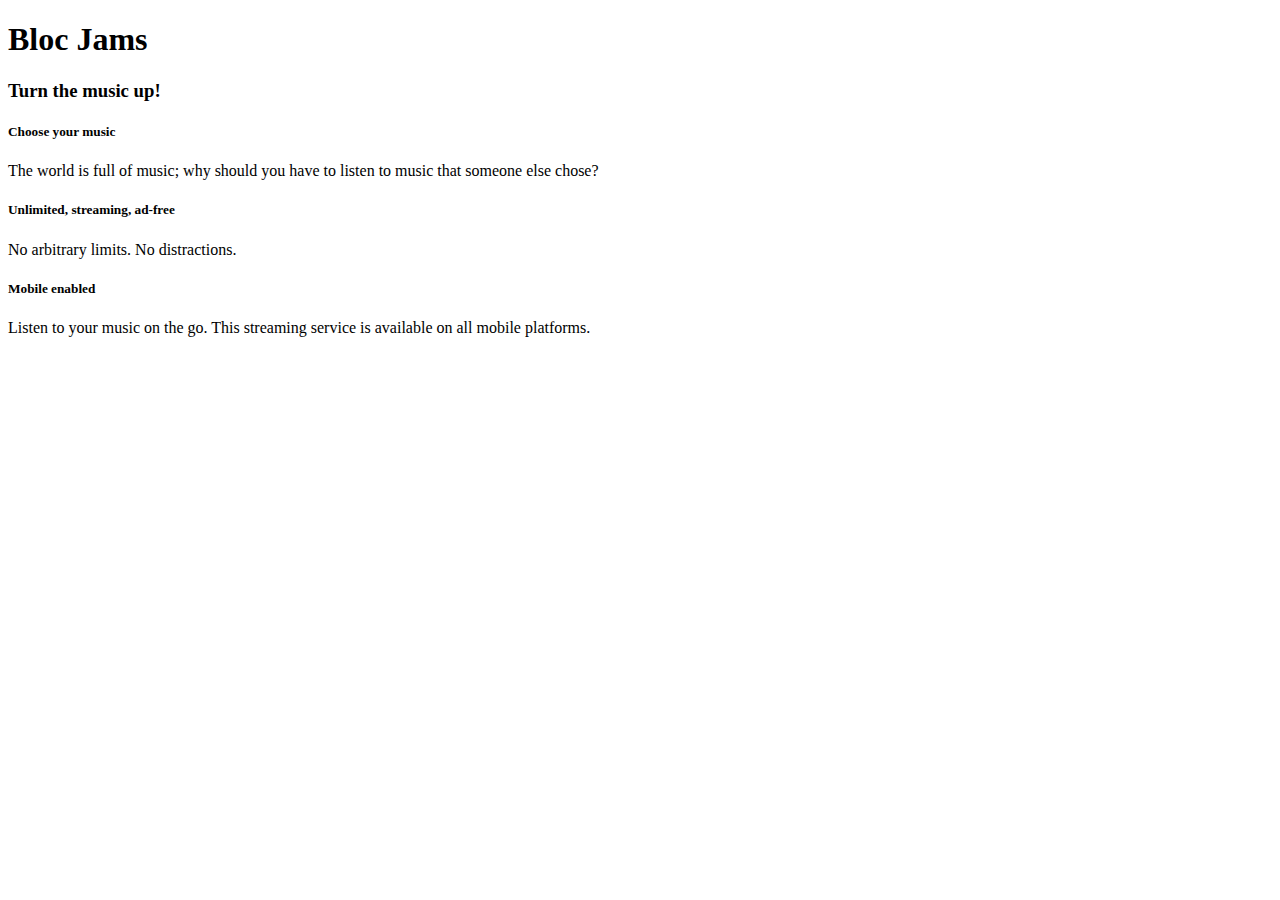
==== index.html @ 691c85f8 "Added the nav tag" ====
<!DOCTYPE html>
<html>
    <head></head>
      <title>Bloc Jams</title>
    <body>
      <nav> <!-- navigation bar -->
      </nav>
      <article> <!-- hero content -->
        <h1>Bloc Jams</h1>
        <h3>Turn the music up!</h3>
      </article>
      <article> <!-- selling points -->
        <section>
          <h5>Choose your music</h5>
          <p>The world is full of music; why should you have to listen to music that someone else chose?</p>
        </section>
        <section>
            <h5>Unlimited, streaming, ad-free</h5>
            <p>No arbitrary limits. No distractions.</p>
        </section>
        <section>
            <h5>Mobile enabled</h5>
            <p>Listen to your music on the go. This streaming service is available on all mobile platforms.</p>
        </section>
      </article>
    </body>
</html>
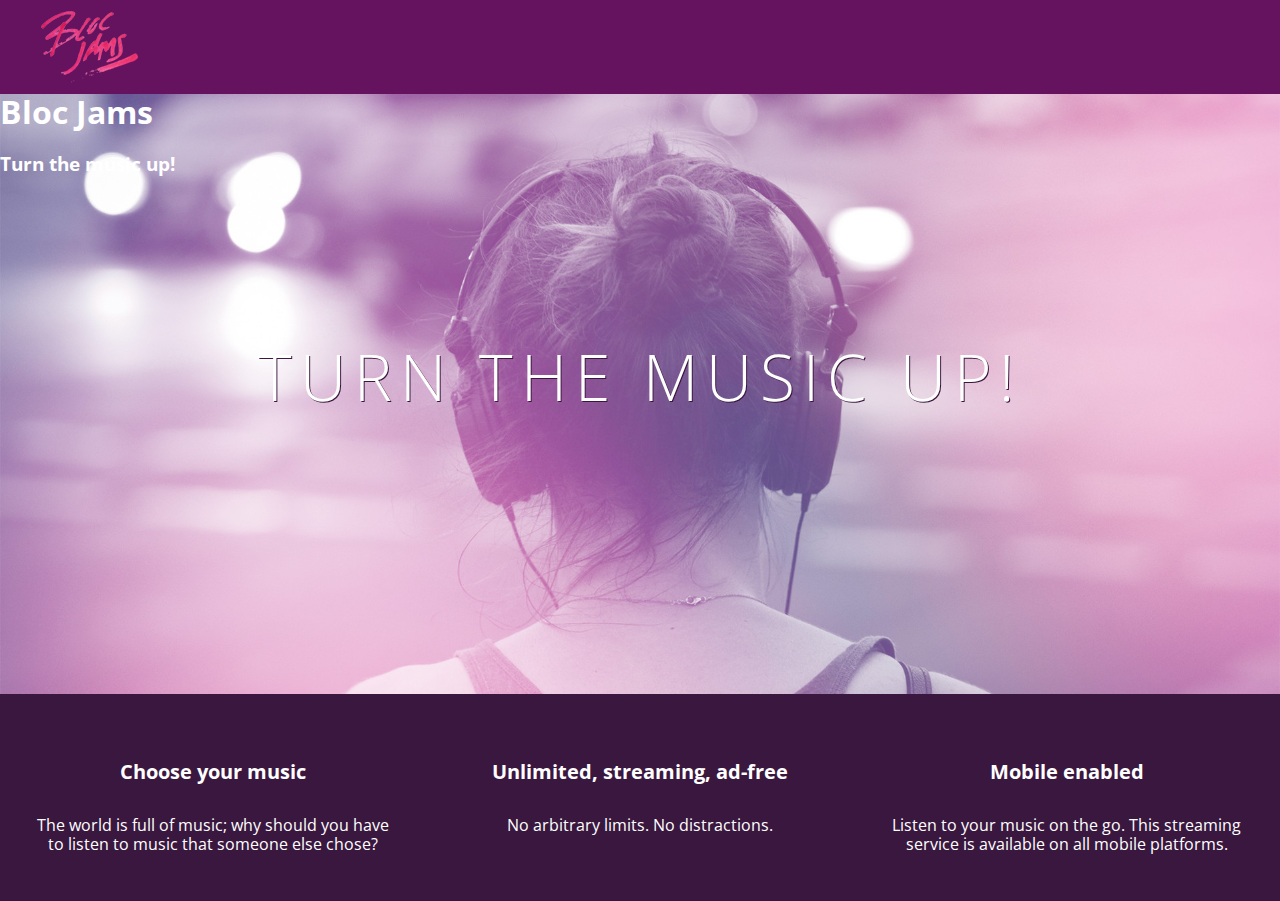
==== commit 95f4b81f: "Completed all the exercises in checkpoint-3-CSS-styles" ====
--- a/index.html
+++ b/index.html
@@ -2,26 +2,35 @@
 <html>
     <head></head>
       <title>Bloc Jams</title>
-    <body>
-      <nav> <!-- navigation bar -->
+      <link rel="stylesheet" type="text/css" href="http://fonts.googleapis.com/css?family=Open+Sans:400,800,600,700,300">
+      <link rel="stylesheet" type="text/css" href="http://code.ionicframework.com/ionicons/2.0.1/css/ionicons.min.css">
+      <link rel="stylesheet" type="text/css" href="styles/normalize.css">
+      <link rel="stylesheet" type="text/css" href="styles/main.css">
+    <body class="landing">
+      <nav class="navbar"> <!-- navigation bar -->
+        <img src="assets/images/bloc_jams_logo.png" alt="bloc jams logo" class="logo">
       </nav>
-      <article> <!-- hero content -->
-        <h1>Bloc Jams</h1>
-        <h3>Turn the music up!</h3>
-      </article>
-      <article> <!-- selling points -->
-        <section>
-          <h5>Choose your music</h5>
-          <p>The world is full of music; why should you have to listen to music that someone else chose?</p>
-        </section>
-        <section>
-            <h5>Unlimited, streaming, ad-free</h5>
-            <p>No arbitrary limits. No distractions.</p>
-        </section>
-        <section>
-            <h5>Mobile enabled</h5>
-            <p>Listen to your music on the go. This streaming service is available on all mobile platforms.</p>
-        </section>
-      </article>
+      <section class="hero-content"> <!-- hero content -->
+          <h1 class="heading">Bloc Jams</h1>
+          <h3>Turn the music up!</h3>
+          <h1 class="hero-title">Turn the music up!</h1>
+      </section>
+      <section class="selling-points"> <!-- selling points -->
+        <div class="point">
+             <span class="ion-music-note"></span>
+             <h5 class="point-title">Choose your music</h5>
+             <p class="point-description">The world is full of music; why should you have to listen to music that someone else chose?</p>
+         </div>
+         <div class="point">
+              <span class="ion-radio-waves"></span>
+              <h5 class="point-title">Unlimited, streaming, ad-free</h5>
+              <p class="point-description">No arbitrary limits. No distractions.</p>
+          </div>
+          <div class="point">
+                <span class="ion-iphone"></span>
+                <h5 class="point-title">Mobile enabled</h5>
+                <p class="point-description">Listen to your music on the go. This streaming service is available on all mobile platforms.</p>
+            </div>
+      </section>
     </body>
 </html>
--- a/styles/main.css
+++ b/styles/main.css
@@ -0,0 +1,80 @@
+html {
+    height: 100%; /* makes sure our HTML takes up 100% of the browser window */
+    font-size: 100%;
+}
+
+body {
+  font-family: 'Open Sans';/* sets our font to the "Open Sans" typeface */
+  color: white; /*Sets the text color to white*/
+  min-height: 100%;         /* says the height of the body must be, at minimum, 100% of the window */
+}
+
+body.landing {
+    background-color: rgb(58,23,63); /* sets the background color to an RGB value (see below) */
+}
+
+.navbar {
+    padding: 0.5rem;
+    background-color: rgb(101,18,95);
+}
+
+.navbar .logo{
+    position: relative; /* positioning will be explained in a resource */
+    left: 2rem;
+}
+
+.hero-content {
+    position: relative; /* positioning will be explained in a resource */
+    min-height: 600px;  /* hero content element must be _at least_ 600 pixels */
+    background-image: url(../assets/images/bloc_jams_bg.jpg);
+    background-repeat: no-repeat;
+    background-position: center center;
+    background-size: cover;
+}
+
+.hero-content .heading {
+  margin-top: 0;
+}
+.hero-content .hero-title {
+    position: absolute;             /* positioning will be explained in a resource */
+    top: 40%;                       /* positioning will be explained in a resource */
+    -webkit-transform: translateY(-50%);
+    -moz-transform: translateY(-50%);
+    -ms-transform: translateY(-50%);
+    transform: translateY(-50%);
+    width: 100%;                    /* makes sure the title inhabits the full width of its container */
+    text-align: center;             /* aligns text in the horizontal center of the element */
+    font-size: 4rem;                /* specifies the size of the font in root em units */
+    font-weight: 300;               /* makes the font thinner or lighter weight */
+    text-transform: uppercase;      /* transforms the text to be all uppercase lettering */
+    letter-spacing: 0.5rem;         /* puts 0.5 root ems worth of space between each letter */
+    text-shadow: 1px 1px 0px rgb(58,23,63); /* creates a shadow underneath the text for readability over the image */
+}
+
+.selling-points {
+     position: relative;
+     display: table;
+     width: 100%;
+     -webkit-box-sizing: border-box;
+     -moz-box-sizing: border-box;
+     box-sizing: border-box; /* we'll explain this in a resource */
+ }
+
+ .point {
+     display: table-cell;
+     position: relative;
+     width: 33.3%;
+     padding: 2rem;
+     text-align: center;
+ }
+
+ .point .point-title {
+     font-size: 1.25rem;
+ }
+
+ .ion-music-note,
+ .ion-radio-waves,
+ .ion-iphone {
+     color: rgb(233,50,117);
+     font-size: 5rem;
+ }
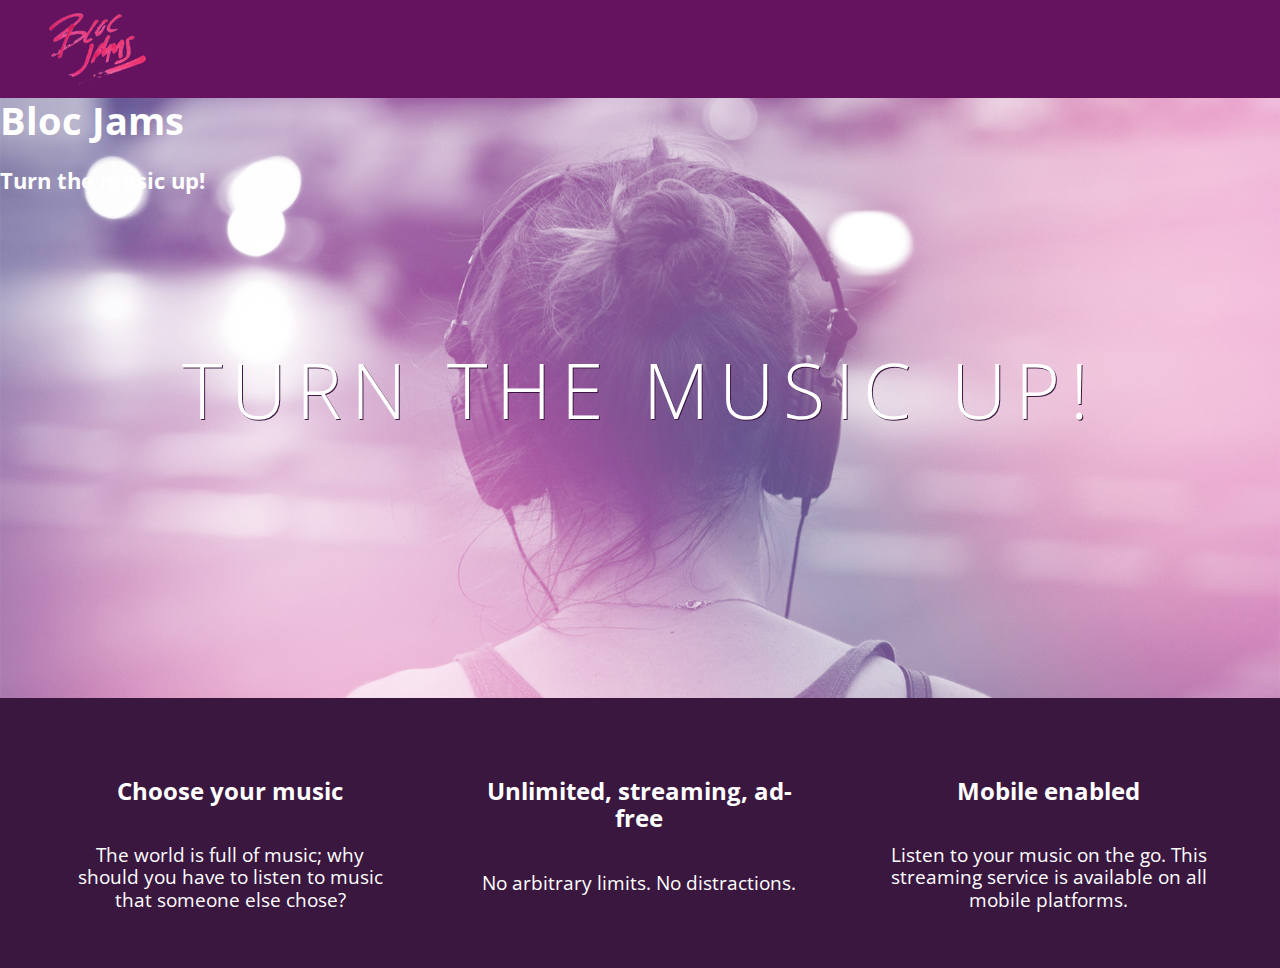
==== commit 423b3da5: "Complete Checkpoint 4 CSS:Responsiveness" ====
--- a/index.html
+++ b/index.html
@@ -2,10 +2,12 @@
 <html>
     <head></head>
       <title>Bloc Jams</title>
+      <meta name="viewport" content="width=device-width, initial-scale=1">
       <link rel="stylesheet" type="text/css" href="http://fonts.googleapis.com/css?family=Open+Sans:400,800,600,700,300">
       <link rel="stylesheet" type="text/css" href="http://code.ionicframework.com/ionicons/2.0.1/css/ionicons.min.css">
       <link rel="stylesheet" type="text/css" href="styles/normalize.css">
       <link rel="stylesheet" type="text/css" href="styles/main.css">
+      <link rel="stylesheet" type="text/css" href="styles/landing.css">
     <body class="landing">
       <nav class="navbar"> <!-- navigation bar -->
         <img src="assets/images/bloc_jams_logo.png" alt="bloc jams logo" class="logo">
@@ -15,18 +17,18 @@
           <h3>Turn the music up!</h3>
           <h1 class="hero-title">Turn the music up!</h1>
       </section>
-      <section class="selling-points"> <!-- selling points -->
-        <div class="point">
+      <section class="selling-points container"> <!-- selling points -->
+        <div class="point column third">
              <span class="ion-music-note"></span>
              <h5 class="point-title">Choose your music</h5>
              <p class="point-description">The world is full of music; why should you have to listen to music that someone else chose?</p>
          </div>
-         <div class="point">
+         <div class="point column third">
               <span class="ion-radio-waves"></span>
               <h5 class="point-title">Unlimited, streaming, ad-free</h5>
               <p class="point-description">No arbitrary limits. No distractions.</p>
           </div>
-          <div class="point">
+          <div class="point column third">
                 <span class="ion-iphone"></span>
                 <h5 class="point-title">Mobile enabled</h5>
                 <p class="point-description">Listen to your music on the go. This streaming service is available on all mobile platforms.</p>
--- a/styles/main.css
+++ b/styles/main.css
@@ -1,3 +1,9 @@
+*, *::before, *::after {
+   -moz-box-sizing: border-box;
+   -webkit-box-sizing: border-box;
+   box-sizing: border-box;
+}
+
 html {
     height: 100%; /* makes sure our HTML takes up 100% of the browser window */
     font-size: 100%;
@@ -23,58 +29,32 @@
     left: 2rem;
 }
 
-.hero-content {
-    position: relative; /* positioning will be explained in a resource */
-    min-height: 600px;  /* hero content element must be _at least_ 600 pixels */
-    background-image: url(../assets/images/bloc_jams_bg.jpg);
-    background-repeat: no-repeat;
-    background-position: center center;
-    background-size: cover;
-}
+.container {
+     margin: 0 auto;
+     max-width: 64rem;
+ }
+ /* Medium and small screens (640px) */
+ @media (min-width: 640px) {
+   /* Style information will go here */
+   html { font-size: 112%; }
 
-.hero-content .heading {
-  margin-top: 0;
-}
-.hero-content .hero-title {
-    position: absolute;             /* positioning will be explained in a resource */
-    top: 40%;                       /* positioning will be explained in a resource */
-    -webkit-transform: translateY(-50%);
-    -moz-transform: translateY(-50%);
-    -ms-transform: translateY(-50%);
-    transform: translateY(-50%);
-    width: 100%;                    /* makes sure the title inhabits the full width of its container */
-    text-align: center;             /* aligns text in the horizontal center of the element */
-    font-size: 4rem;                /* specifies the size of the font in root em units */
-    font-weight: 300;               /* makes the font thinner or lighter weight */
-    text-transform: uppercase;      /* transforms the text to be all uppercase lettering */
-    letter-spacing: 0.5rem;         /* puts 0.5 root ems worth of space between each letter */
-    text-shadow: 1px 1px 0px rgb(58,23,63); /* creates a shadow underneath the text for readability over the image */
-}
+   .column {
+    float: left;
+    padding-left: 1rem;
+    padding-right: 1rem;
+   }
 
-.selling-points {
-     position: relative;
-     display: table;
-     width: 100%;
-     -webkit-box-sizing: border-box;
-     -moz-box-sizing: border-box;
-     box-sizing: border-box; /* we'll explain this in a resource */
+.column.full { width: 100%; }
+.column.two-thirds { width: 66.7%; }
+.column.half { width: 50%; }
+.column.third { width: 33.3%; }
+.column.fourth { width: 25%; }
+.column.flow-opposite { float: right; }
+
  }
 
- .point {
-     display: table-cell;
-     position: relative;
-     width: 33.3%;
-     padding: 2rem;
-     text-align: center;
+ /* Large screens (1024px) */
+ @media (min-width: 1024px) {
+   /* Style information will go here */
+        html { font-size: 120%; }
  }
-
- .point .point-title {
-     font-size: 1.25rem;
- }
-
- .ion-music-note,
- .ion-radio-waves,
- .ion-iphone {
-     color: rgb(233,50,117);
-     font-size: 5rem;
- }
--- a/styles/landing.css
+++ b/styles/landing.css
@@ -0,0 +1,52 @@
+body.landing {
+    background-color: rgb(58,23,63);
+}
+
+.hero-content {
+    position: relative; /* positioning will be explained in a resource */
+    min-height: 600px;  /* hero content element must be _at least_ 600 pixels */
+    background-image: url(../assets/images/bloc_jams_bg.jpg);
+    background-repeat: no-repeat;
+    background-position: center center;
+    background-size: cover;
+}
+
+.hero-content .heading {
+  margin-top: 0;
+}
+.hero-content .hero-title {
+    position: absolute;             /* positioning will be explained in a resource */
+    top: 40%;                       /* positioning will be explained in a resource */
+    -webkit-transform: translateY(-50%);
+    -moz-transform: translateY(-50%);
+    -ms-transform: translateY(-50%);
+    transform: translateY(-50%);
+    width: 100%;                    /* makes sure the title inhabits the full width of its container */
+    text-align: center;             /* aligns text in the horizontal center of the element */
+    font-size: 4rem;                /* specifies the size of the font in root em units */
+    font-weight: 300;               /* makes the font thinner or lighter weight */
+    text-transform: uppercase;      /* transforms the text to be all uppercase lettering */
+    letter-spacing: 0.5rem;         /* puts 0.5 root ems worth of space between each letter */
+    text-shadow: 1px 1px 0px rgb(58,23,63); /* creates a shadow underneath the text for readability over the image */
+}
+
+.selling-points {
+     position: relative;
+   }
+
+ .point {
+     position: relative;
+     padding: 2rem;
+     text-align: center;
+ }
+
+ .point .point-title {
+     font-size: 1.25rem;
+ }
+
+ .ion-music-note,
+ .ion-radio-waves,
+ .ion-iphone {
+     color: rgb(233,50,117);
+     font-size: 5rem;
+ }
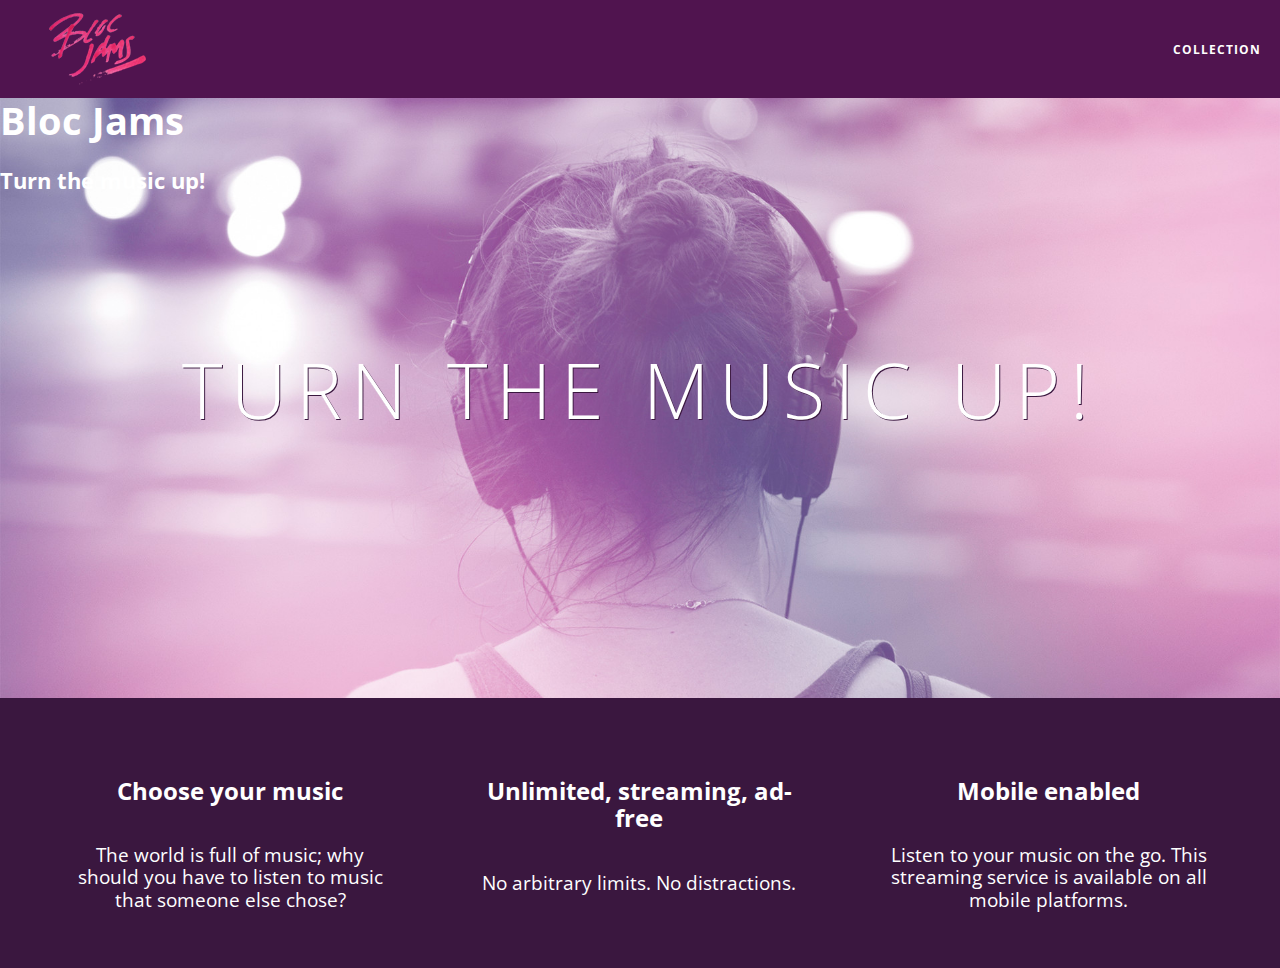
==== commit 30cce50f: "Complete Checkpoint-5-CSS-CollectionView" ====
--- a/index.html
+++ b/index.html
@@ -10,14 +10,19 @@
       <link rel="stylesheet" type="text/css" href="styles/landing.css">
     <body class="landing">
       <nav class="navbar"> <!-- navigation bar -->
-        <img src="assets/images/bloc_jams_logo.png" alt="bloc jams logo" class="logo">
+        <a href="index.html" class="logo">
+            <img src="assets/images/bloc_jams_logo.png" alt="bloc jams logo">
+        </a>
+        <div class="links-container">
+            <a href="collection.html" class="navbar-link">collection</a>
+        </div>
       </nav>
       <section class="hero-content"> <!-- hero content -->
           <h1 class="heading">Bloc Jams</h1>
           <h3>Turn the music up!</h3>
           <h1 class="hero-title">Turn the music up!</h1>
       </section>
-      <section class="selling-points container"> <!-- selling points -->
+      <section class="selling-points container clearfix"> <!-- selling points -->
         <div class="point column third">
              <span class="ion-music-note"></span>
              <h5 class="point-title">Choose your music</h5>
--- a/styles/main.css
+++ b/styles/main.css
@@ -20,15 +20,50 @@
 }
 
 .navbar {
+    position: relative;
     padding: 0.5rem;
-    background-color: rgb(101,18,95);
+    background-color: rgba(101,18,95,0.5);
+    z-index: 1;
 }
 
 .navbar .logo{
     position: relative; /* positioning will be explained in a resource */
     left: 2rem;
+    cursor: pointer;  /* produces the finger-pointer icon when you hover over the logo */
+}
+.navbar .links-container {
+    display: table;
+    position: absolute;
+    top: 0;
+    right: 0;
+    height: 100px;
+    color: white;
+    /* #3 */
+    text-decoration: none;
 }
 
+.links-container .navbar-link {
+    display: table-cell;
+    position: relative;
+    height: 100%;
+    padding-left: 1rem;
+    padding-right: 1rem;
+    /* #4 */
+    vertical-align: middle;
+    color: white;
+    font-size: 0.625rem;
+    letter-spacing: 0.05rem;
+    font-weight: 700;
+    text-transform: uppercase;
+    /* #3 */
+    text-decoration: none;
+    cursor: pointer;
+}
+
+  /* #5 */
+.links-container .navbar-link:hover {
+    color: rgb(233,50,117);
+}
 .container {
      margin: 0 auto;
      max-width: 64rem;
@@ -53,6 +88,16 @@
 
  }
 
+.clearfix::before,
+.clearfix::after {
+   content: " ";
+   display: table;
+}
+
+.clearfix::after {
+   clear: both;
+}
+
  /* Large screens (1024px) */
  @media (min-width: 1024px) {
    /* Style information will go here */
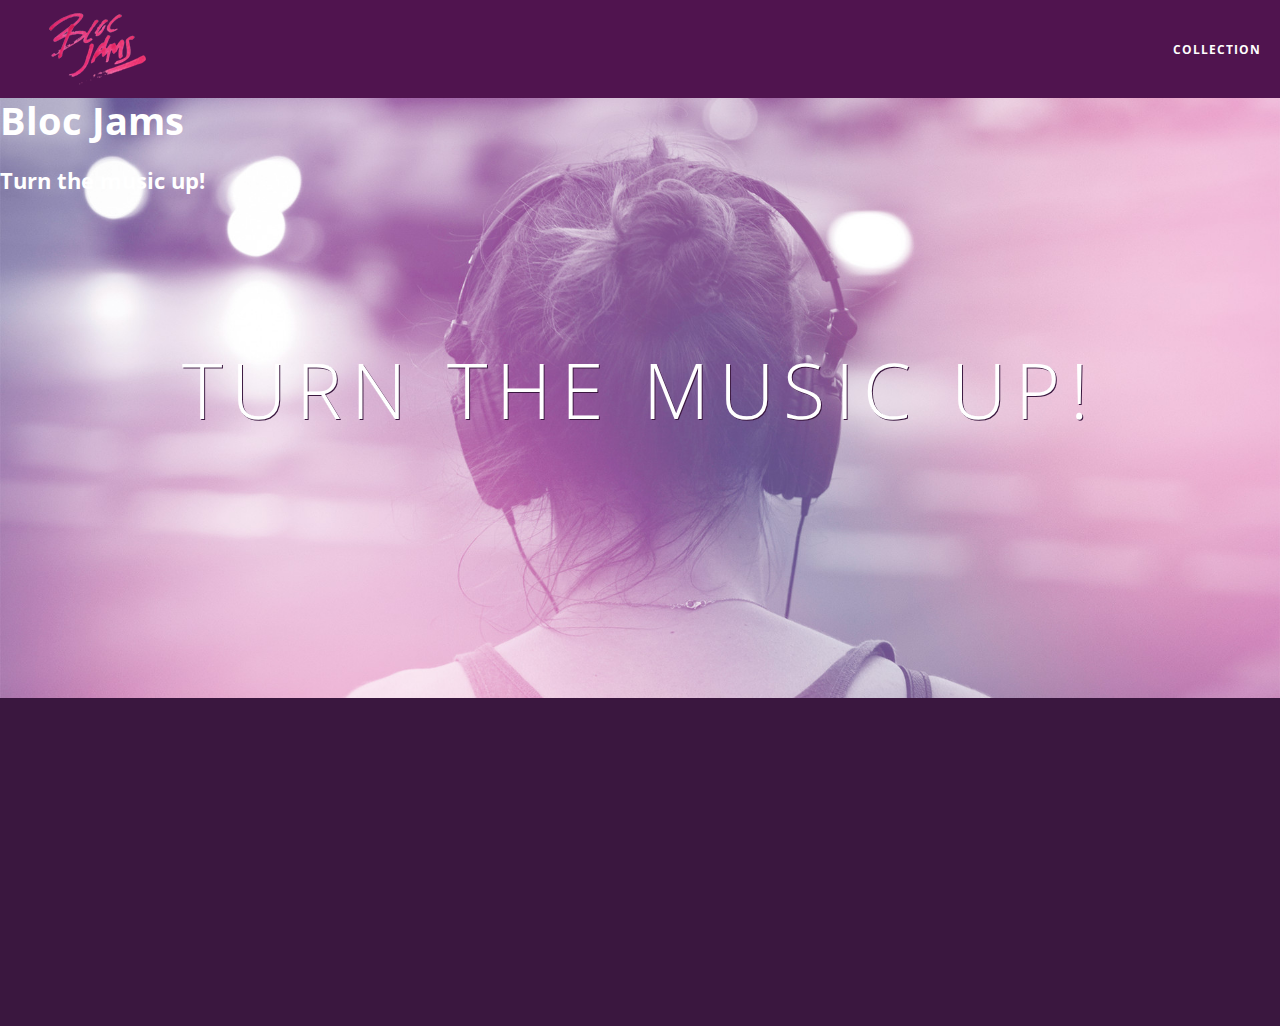
==== commit 003c621b: "Complete Checkpoint-8-DOM-Animation" ====
--- a/index.html
+++ b/index.html
@@ -39,5 +39,7 @@
                 <p class="point-description">Listen to your music on the go. This streaming service is available on all mobile platforms.</p>
             </div>
       </section>
+         <script src="scripts/landing.js"></script>
+      </script>
     </body>
 </html>
--- a/styles/main.css
+++ b/styles/main.css
@@ -64,10 +64,19 @@
 .links-container .navbar-link:hover {
     color: rgb(233,50,117);
 }
+
+.links-container .navbar-link:active {
+    color: rgb(233,50,117);
+    background-color: white;
+}
 .container {
      margin: 0 auto;
      max-width: 64rem;
  }
+
+ .container.narrow {
+    max-width: 56rem;
+}
  /* Medium and small screens (640px) */
  @media (min-width: 640px) {
    /* Style information will go here */
--- a/styles/landing.css
+++ b/styles/landing.css
@@ -38,6 +38,16 @@
      position: relative;
      padding: 2rem;
      text-align: center;
+     opacity: 0;
+    -webkit-transform: scaleX(0.9) translateY(3rem);
+    -moz-transform: scaleX(0.9) translateY(3rem);
+    transform: scaleX(0.9) translateY(3rem);
+    -webkit-transition: all 0.25s ease-in-out;
+    -moz-transition: all 0.25s ease-in-out;
+    transition: all 0.25s ease-in-out;
+    -webkit-transition-delay: 0.2s;
+    -moz-transition-delay: 0.2s;
+    transition-delay: 0.2s;
  }
 
  .point .point-title {
